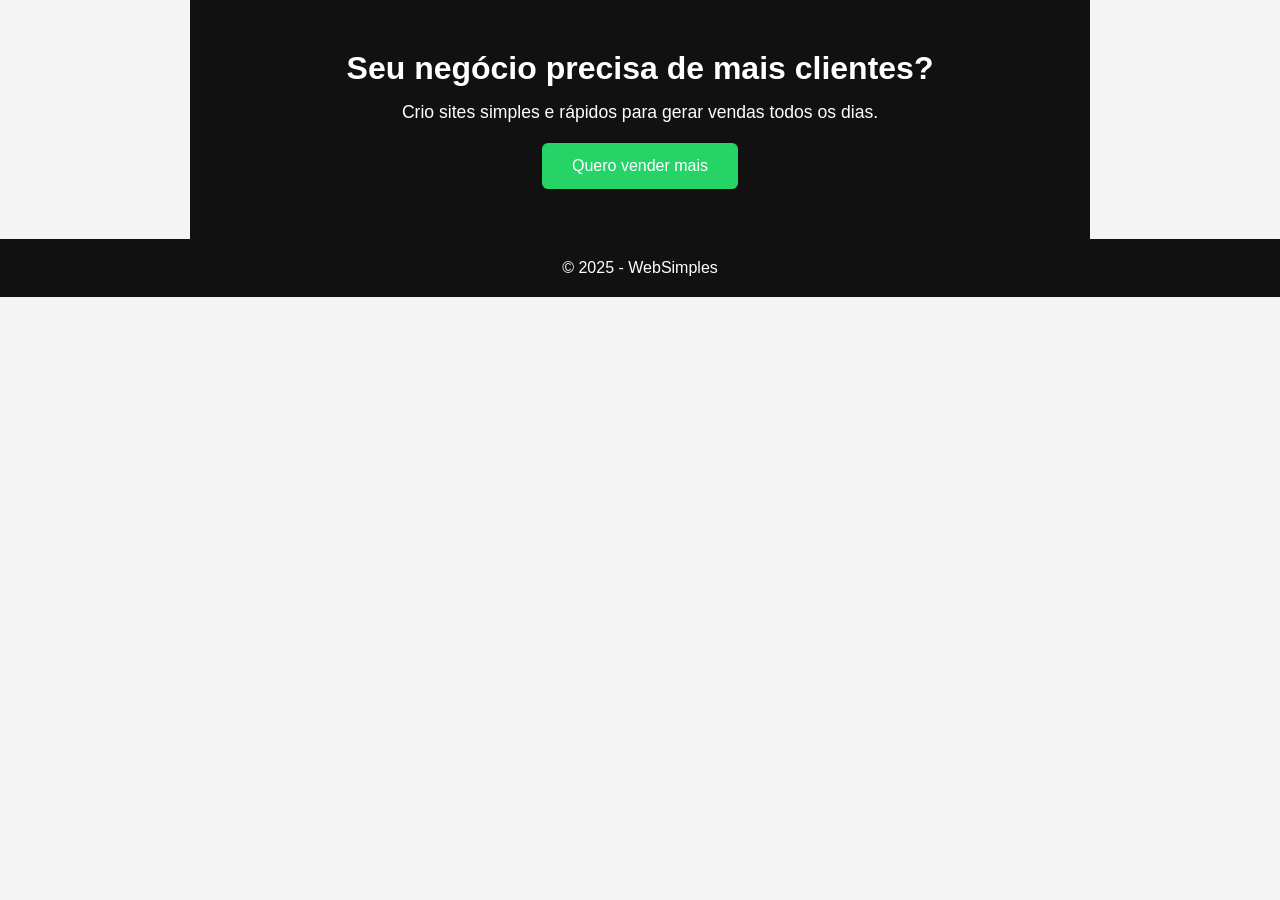
==== index.html @ bd042e9f "versao1" ====
<!DOCTYPE html>
<html lang="pt-br">
<head>
<meta charset="UTF-8">
<meta name="viewport" content="width=device-width, initial-scale=1.0">
<title>Criação de Sites Profissionais</title>

<style>
* {
    margin: 0;
    padding: 0;
    box-sizing: border-box;
    font-family: Arial, Helvetica, sans-serif;
}

body {
    background: #f4f4f4;
    color: #333;
}

section {
    padding: 50px 20px;
    max-width: 900px;
    margin: auto;
}

.hero {
    background: #111;
    color: #fff;
    text-align: center;
}

.hero h1 {
    font-size: 2rem;
    margin-bottom: 15px;
}

.hero p {
    font-size: 1.1rem;
}

.btn {
    margin-top: 20px;
    padding: 14px 30px;
    background: #25d366;
    color: white;
    border: none;
    border-radius: 6px;
    font-size: 16px;
    cursor: pointer;
}

.step {
    background: white;
    margin-top: 25px;
    padding: 25px;
    border-radius: 8px;
    display: none;
}

.step.active {
    display: block;
}

.option {
    background: #eee;
    padding: 12px;
    margin: 10px 0;
    cursor: pointer;
    border-radius: 5px;
}

.option:hover {
    background: #ddd;
}

input, textarea {
    width: 100%;
    padding: 10px;
    margin-top: 10px;
}

footer {
    background: #111;
    color: white;
    text-align: center;
    padding: 20px;
}
</style>
</head>

<body>

<!-- ETAPA 1 -->
<section class="hero">
    <h1>Seu negócio precisa de mais clientes?</h1>
    <p>Crio sites simples e rápidos para gerar vendas todos os dias.</p>
    <button class="btn" onclick="nextStep(1)">Quero vender mais</button>
</section>

<!-- ETAPA 2 -->
<section class="step" id="step1">
    <h2>O que você precisa?</h2>

    <div class="option" onclick="selectService('Landing Page')">
        🚀 Landing Page para vender mais
    </div>

    <div class="option" onclick="selectService('Site institucional')">
        🏢 Site institucional
    </div>

    <div class="option" onclick="selectService('Manutenção')">
        🔧 Manutenção / Ajustes
    </div>
</section>

<!-- ETAPA 3 -->
<section class="step" id="step2">
    <h2>Informe seus dados</h2>

    <input type="text" id="nome" placeholder="Seu nome" required>
    <input type="text" id="whats" placeholder="Seu WhatsApp" required>
    <textarea id="mensagem" placeholder="Conte rapidamente o que precisa"></textarea>

    <button class="btn" onclick="enviarWhats()">Enviar agora</button>
</section>

<footer>
    <p>© 2025 - WebSimples</p>
</footer>

<script>
let servicoEscolhido = "";

function nextStep(step) {
    document.getElementById("step" + step).classList.add("active");
    window.scrollTo(0, document.body.scrollHeight);
}

function selectService(servico) {
    servicoEscolhido = servico;
    document.getElementById("step2").classList.add("active");
    window.scrollTo(0, document.body.scrollHeight);
}

function enviarWhats() {
    const nome = document.getElementById("nome").value;
    const whats = document.getElementById("whats").value;
    const mensagem = document.getElementById("mensagem").value;

    const texto = `
Olá! Me chamo ${nome}.
Tenho interesse em: ${servicoEscolhido}.
Meu WhatsApp: ${whats}

Mensagem:
${mensagem}
    `;

    const numero = "5599999999999"; // <<< COLOQUE SEU NÚMERO AQUI

    const link = `https://wa.me/${numero}?text=${encodeURIComponent(texto)}`;
    window.open(link, "_blank");
}
</script>

</body>
</html>
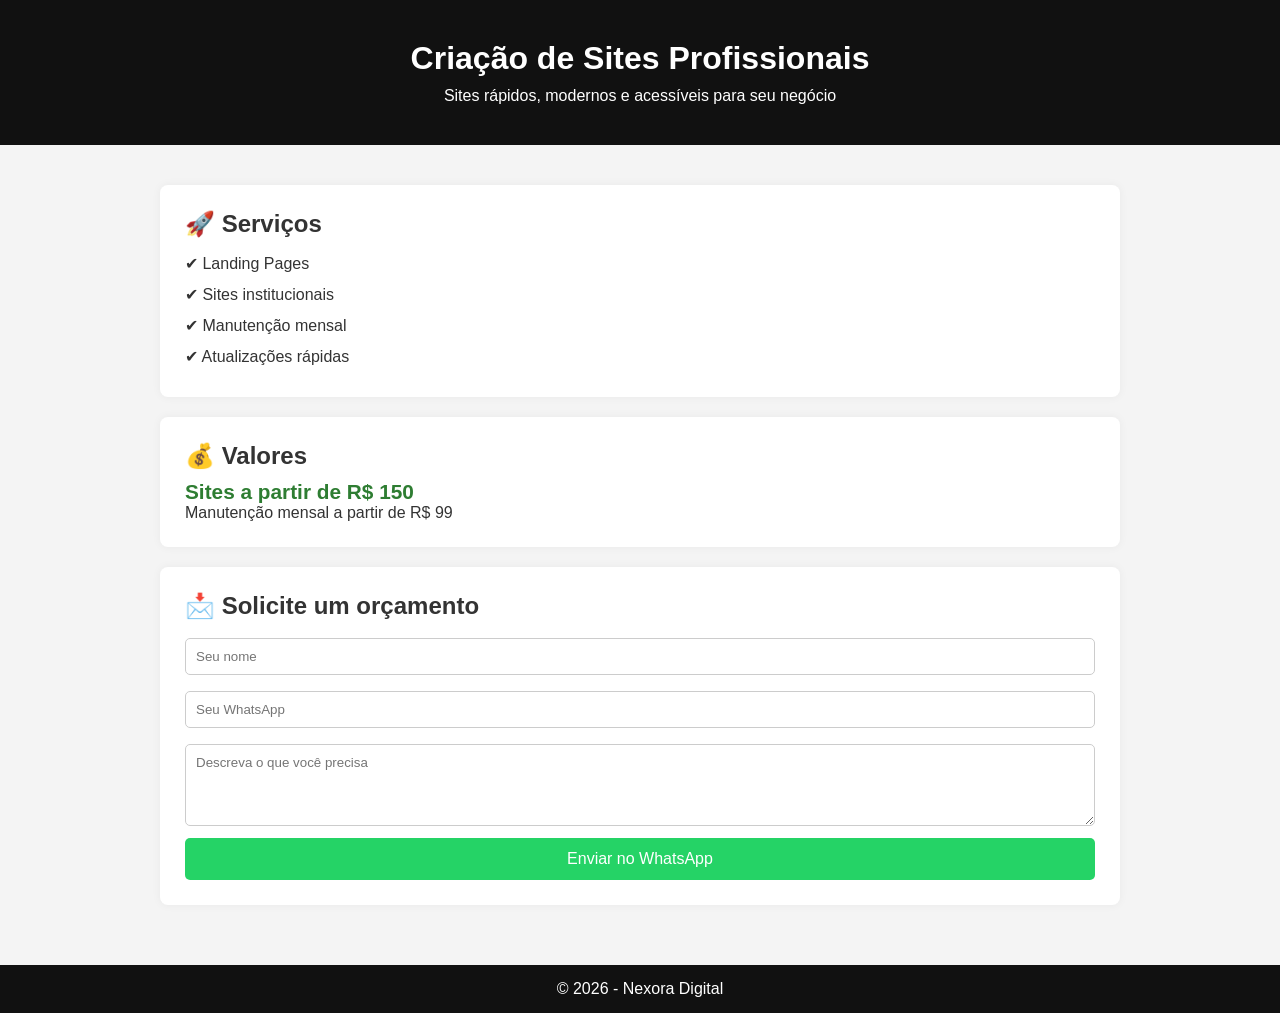
==== commit d18e7e50: "site pronto" ====
--- a/index.html
+++ b/index.html
@@ -1,169 +1,54 @@
 <!DOCTYPE html>
 <html lang="pt-br">
 <head>
-<meta charset="UTF-8">
-<meta name="viewport" content="width=device-width, initial-scale=1.0">
-<title>Criação de Sites Profissionais</title>
-
-<style>
-* {
-    margin: 0;
-    padding: 0;
-    box-sizing: border-box;
-    font-family: Arial, Helvetica, sans-serif;
-}
-
-body {
-    background: #f4f4f4;
-    color: #333;
-}
-
-section {
-    padding: 50px 20px;
-    max-width: 900px;
-    margin: auto;
-}
-
-.hero {
-    background: #111;
-    color: #fff;
-    text-align: center;
-}
-
-.hero h1 {
-    font-size: 2rem;
-    margin-bottom: 15px;
-}
-
-.hero p {
-    font-size: 1.1rem;
-}
-
-.btn {
-    margin-top: 20px;
-    padding: 14px 30px;
-    background: #25d366;
-    color: white;
-    border: none;
-    border-radius: 6px;
-    font-size: 16px;
-    cursor: pointer;
-}
-
-.step {
-    background: white;
-    margin-top: 25px;
-    padding: 25px;
-    border-radius: 8px;
-    display: none;
-}
-
-.step.active {
-    display: block;
-}
-
-.option {
-    background: #eee;
-    padding: 12px;
-    margin: 10px 0;
-    cursor: pointer;
-    border-radius: 5px;
-}
-
-.option:hover {
-    background: #ddd;
-}
-
-input, textarea {
-    width: 100%;
-    padding: 10px;
-    margin-top: 10px;
-}
-
-footer {
-    background: #111;
-    color: white;
-    text-align: center;
-    padding: 20px;
-}
-</style>
+    <meta charset="UTF-8">
+    <meta name="viewport" content="width=device-width, initial-scale=1.0">
+    <title>WebSimples - Criação de Sites</title>
+    <link rel="stylesheet" href="estilo/style.css">
+    <script src="script/scrip.js" defer></script>
+    
 </head>
-
 <body>
 
-<!-- ETAPA 1 -->
-<section class="hero">
-    <h1>Seu negócio precisa de mais clientes?</h1>
-    <p>Crio sites simples e rápidos para gerar vendas todos os dias.</p>
-    <button class="btn" onclick="nextStep(1)">Quero vender mais</button>
-</section>
+<header>
+    <h1>Criação de Sites Profissionais</h1>
+    <p>Sites rápidos, modernos e acessíveis para seu negócio</p>
+</header>
 
-<!-- ETAPA 2 -->
-<section class="step" id="step1">
-    <h2>O que você precisa?</h2>
+<div class="container">
 
-    <div class="option" onclick="selectService('Landing Page')">
-        🚀 Landing Page para vender mais
+    <div class="box">
+        <h2>🚀 Serviços</h2>
+        <ul>
+            <li>✔ Landing Pages</li>
+            <li>✔ Sites institucionais</li>
+            <li>✔ Manutenção mensal</li>
+            <li>✔ Atualizações rápidas</li>
+        </ul>
     </div>
 
-    <div class="option" onclick="selectService('Site institucional')">
-        🏢 Site institucional
+    <div class="box">
+        <h2>💰 Valores</h2>
+        <p class="price">Sites a partir de R$ 150</p>
+        <p>Manutenção mensal a partir de R$ 99</p>
     </div>
 
-    <div class="option" onclick="selectService('Manutenção')">
-        🔧 Manutenção / Ajustes
+    <div class="box">
+        <h2>📩 Solicite um orçamento</h2>
+
+        <form onsubmit="enviarWhatsApp(event)">
+            <input type="text" id="nome" placeholder="Seu nome" required>
+            <input type="text" id="whats" placeholder="Seu WhatsApp" required>
+            <textarea id="mensagem" rows="4" placeholder="Descreva o que você precisa"></textarea>
+
+            <button type="submit">Enviar no WhatsApp</button>
+        </form>
     </div>
-</section>
 
-<!-- ETAPA 3 -->
-<section class="step" id="step2">
-    <h2>Informe seus dados</h2>
-
-    <input type="text" id="nome" placeholder="Seu nome" required>
-    <input type="text" id="whats" placeholder="Seu WhatsApp" required>
-    <textarea id="mensagem" placeholder="Conte rapidamente o que precisa"></textarea>
-
-    <button class="btn" onclick="enviarWhats()">Enviar agora</button>
-</section>
+</div>
 
 <footer>
-    <p>© 2025 - WebSimples</p>
+    <p>© 2026 - Nexora Digital</p>
 </footer>
-
-<script>
-let servicoEscolhido = "";
-
-function nextStep(step) {
-    document.getElementById("step" + step).classList.add("active");
-    window.scrollTo(0, document.body.scrollHeight);
-}
-
-function selectService(servico) {
-    servicoEscolhido = servico;
-    document.getElementById("step2").classList.add("active");
-    window.scrollTo(0, document.body.scrollHeight);
-}
-
-function enviarWhats() {
-    const nome = document.getElementById("nome").value;
-    const whats = document.getElementById("whats").value;
-    const mensagem = document.getElementById("mensagem").value;
-
-    const texto = `
-Olá! Me chamo ${nome}.
-Tenho interesse em: ${servicoEscolhido}.
-Meu WhatsApp: ${whats}
-
-Mensagem:
-${mensagem}
-    `;
-
-    const numero = "5599999999999"; // <<< COLOQUE SEU NÚMERO AQUI
-
-    const link = `https://wa.me/${numero}?text=${encodeURIComponent(texto)}`;
-    window.open(link, "_blank");
-}
-</script>
-
 </body>
 </html>
--- a/estilo/style.css
+++ b/estilo/style.css
@@ -0,0 +1,86 @@
+
+* {
+    margin: 0;
+    padding: 0;
+    box-sizing: border-box;
+    font-family: Arial, Helvetica, sans-serif;
+}
+
+body {
+    background: #f4f4f4;
+    color: #333;
+}
+
+header {
+    background: #111;
+    color: #fff;
+    padding: 40px 20px;
+    text-align: center;
+}
+
+header h1 {
+    font-size: 2rem;
+    margin-bottom: 10px;
+}
+
+.container {
+    max-width: 1000px;
+    margin: auto;
+    padding: 40px 20px;
+}
+
+.box {
+    background: white;
+    padding: 25px;
+    margin-bottom: 20px;
+    border-radius: 8px;
+    box-shadow: 0 0 10px rgba(0,0,0,0.05);
+}
+
+h2 {
+    margin-bottom: 10px;
+}
+
+ul {
+    list-style: none;
+}
+
+li {
+    padding: 6px 0;
+}
+
+.price {
+    font-size: 1.3rem;
+    color: #2e7d32;
+    font-weight: bold;
+}
+
+input, textarea {
+    width: 100%;
+    padding: 10px;
+    margin: 8px 0;
+    border-radius: 5px;
+    border: 1px solid #ccc;
+}
+
+button {
+    background: #25d366;
+    color: white;
+    border: none;
+    padding: 12px;
+    font-size: 16px;
+    cursor: pointer;
+    border-radius: 5px;
+    width: 100%;
+}
+
+button:hover {
+    background: #1ebe5b;
+}
+
+footer {
+    background: #111;
+    color: white;
+    text-align: center;
+    padding: 15px;
+}
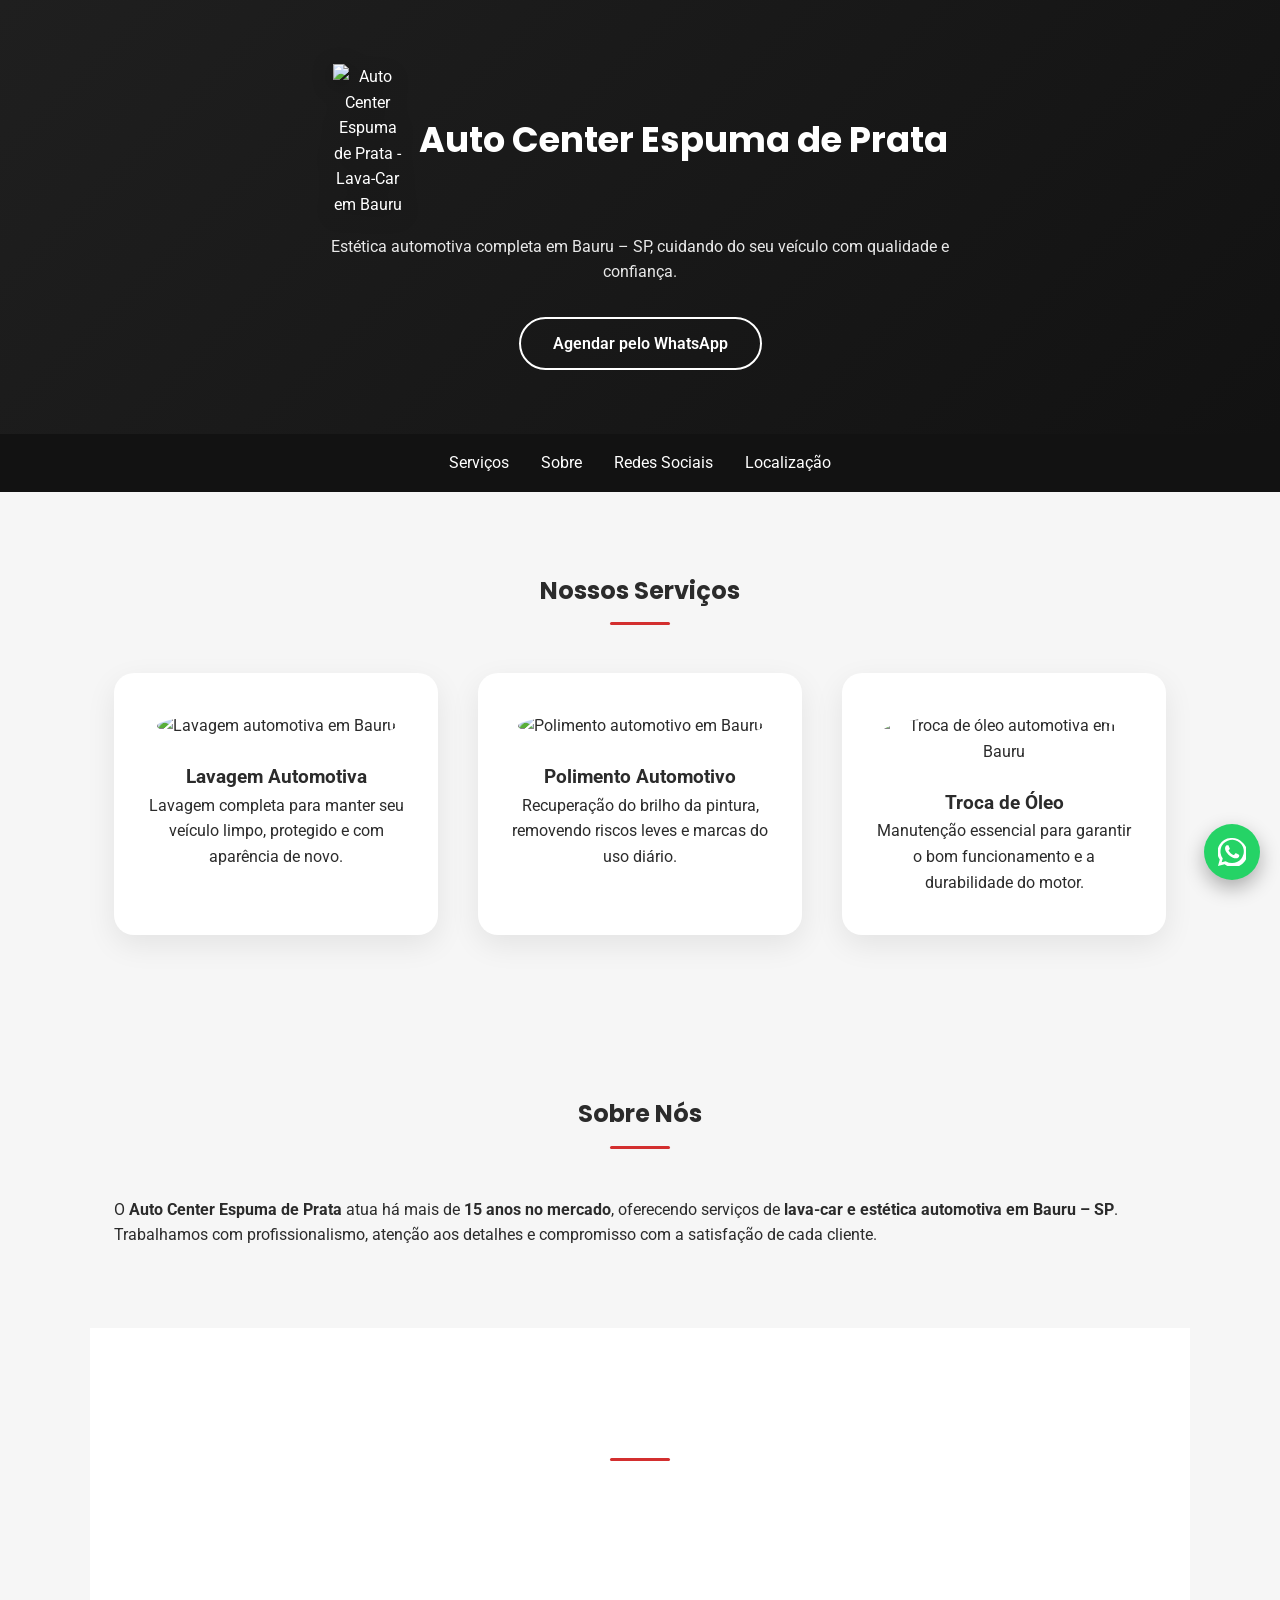
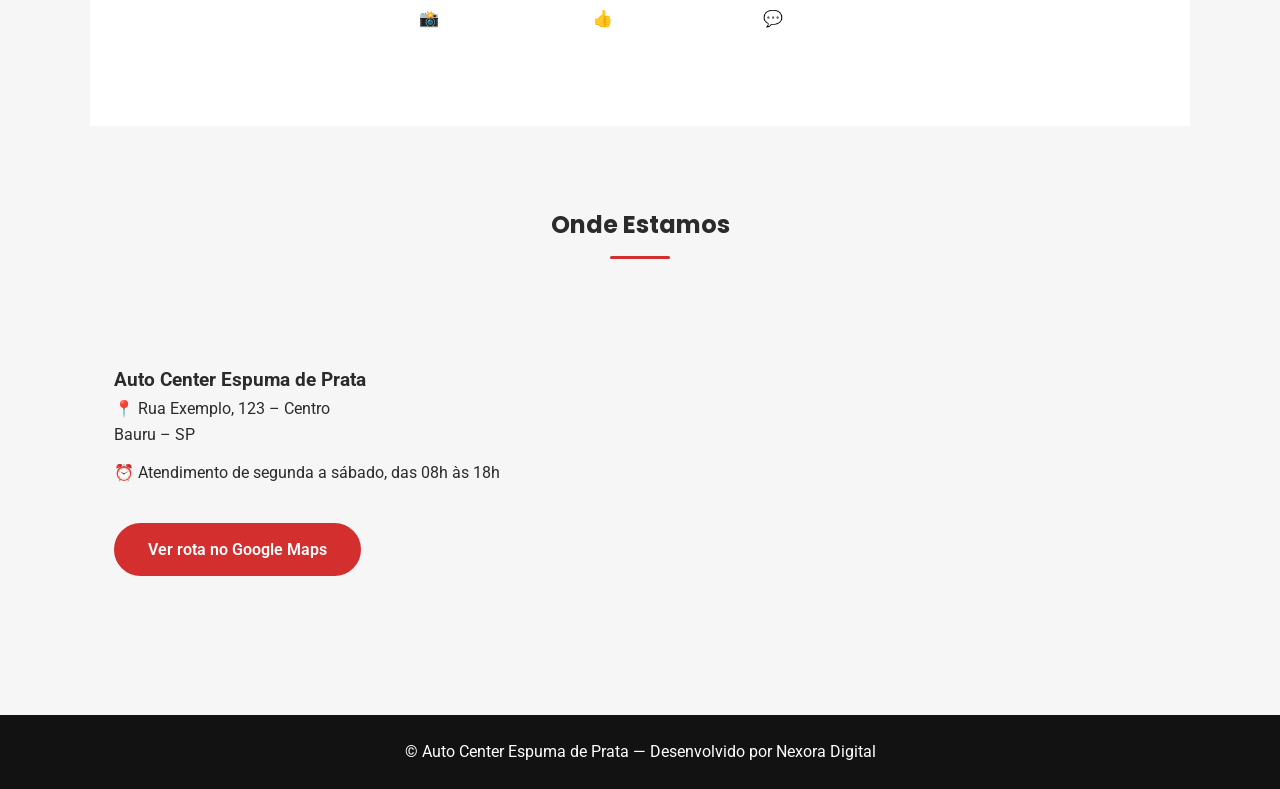
==== commit 7fc18445: "site lavacar" ====
--- a/index.html
+++ b/index.html
@@ -1,54 +1,159 @@
-<!DOCTYPE html>
-<html lang="pt-br">
-<head>
-    <meta charset="UTF-8">
-    <meta name="viewport" content="width=device-width, initial-scale=1.0">
-    <title>WebSimples - Criação de Sites</title>
-    <link rel="stylesheet" href="estilo/style.css">
-    <script src="script/scrip.js" defer></script>
-    
-</head>
-<body>
-
-<header>
-    <h1>Criação de Sites Profissionais</h1>
-    <p>Sites rápidos, modernos e acessíveis para seu negócio</p>
-</header>
-
-<div class="container">
-
-    <div class="box">
-        <h2>🚀 Serviços</h2>
-        <ul>
-            <li>✔ Landing Pages</li>
-            <li>✔ Sites institucionais</li>
-            <li>✔ Manutenção mensal</li>
-            <li>✔ Atualizações rápidas</li>
-        </ul>
-    </div>
-
-    <div class="box">
-        <h2>💰 Valores</h2>
-        <p class="price">Sites a partir de R$ 150</p>
-        <p>Manutenção mensal a partir de R$ 99</p>
-    </div>
-
-    <div class="box">
-        <h2>📩 Solicite um orçamento</h2>
-
-        <form onsubmit="enviarWhatsApp(event)">
-            <input type="text" id="nome" placeholder="Seu nome" required>
-            <input type="text" id="whats" placeholder="Seu WhatsApp" required>
-            <textarea id="mensagem" rows="4" placeholder="Descreva o que você precisa"></textarea>
-
-            <button type="submit">Enviar no WhatsApp</button>
-        </form>
-    </div>
-
-</div>
-
-<footer>
-    <p>© 2026 - Nexora Digital</p>
-</footer>
-</body>
-</html>
+<!DOCTYPE html>
+<html lang="pt-BR">
+<head>
+  <meta charset="UTF-8">
+
+  <title>Lava-Car e Estética Automotiva em Bauru | Auto Center Espuma de Prata</title>
+
+  <meta name="viewport" content="width=device-width, initial-scale=1.0">
+  <meta name="description" content="Auto Center Espuma de Prata — Lava-car e estética automotiva em Bauru-SP. Lavagem, polimento, troca de óleo e mecânica geral. Qualidade e confiança há mais de 15 anos.">
+
+  <!-- Google Fonts -->
+  <link rel="preconnect" href="https://fonts.googleapis.com">
+  <link rel="preconnect" href="https://fonts.gstatic.com" crossorigin>
+  <link href="https://fonts.googleapis.com/css2?family=Poppins:wght@400;600&family=Roboto:wght@400;500&display=swap" rel="stylesheet">
+
+  <!-- CSS -->
+  <link rel="stylesheet" href="style.css">
+</head>
+
+<body>
+
+<header>
+  <div class="header-brand">
+    <img src="img/logo.png" alt="Auto Center Espuma de Prata - Lava-Car em Bauru" class="logo">
+    <h1>Auto Center Espuma de Prata</h1>
+  </div>
+
+  <p>Estética automotiva completa em Bauru – SP, cuidando do seu veículo com qualidade e confiança.</p>
+
+  <a href="https://wa.me/5500000000000?text=Olá,%20gostaria%20de%20agendar%20um%20serviço%20no%20lava-car%20em%20Bauru" class="btn">
+    Agendar pelo WhatsApp
+  </a>
+</header>
+
+<nav>
+  <a href="#servicos">Serviços</a>
+  <a href="#sobre">Sobre</a>
+  <a href="#redes-sociais">Redes Sociais</a>
+  <a href="#localizacao">Localização</a>
+</nav>
+
+<main>
+
+  <!-- SERVIÇOS -->
+  <section id="servicos">
+    <h2>Nossos Serviços</h2>
+
+    <div class="servicos">
+
+      <article class="servico">
+        <img src="img/lavagem-redondo.png" alt="Lavagem automotiva em Bauru">
+        <h3>Lavagem Automotiva</h3>
+        <p>Lavagem completa para manter seu veículo limpo, protegido e com aparência de novo.</p>
+      </article>
+
+      <article class="servico">
+        <img src="img/polimento-redondo.png" alt="Polimento automotivo em Bauru">
+        <h3>Polimento Automotivo</h3>
+        <p>Recuperação do brilho da pintura, removendo riscos leves e marcas do uso diário.</p>
+      </article>
+
+      <article class="servico">
+        <img src="img/motor-redondo.png" alt="Troca de óleo automotiva em Bauru">
+        <h3>Troca de Óleo</h3>
+        <p>Manutenção essencial para garantir o bom funcionamento e a durabilidade do motor.</p>
+      </article>
+
+
+    </div>
+  </section>
+
+  <!-- SOBRE -->
+  <section id="sobre">
+    <h2>Sobre Nós</h2>
+
+    <p>
+      O <strong>Auto Center Espuma de Prata</strong> atua há mais de
+      <strong>15 anos no mercado</strong>, oferecendo serviços de
+      <strong>lava-car e estética automotiva em Bauru – SP</strong>.
+      Trabalhamos com profissionalismo, atenção aos detalhes e compromisso
+      com a satisfação de cada cliente.
+    </p>
+  </section>
+
+  <!-- REDES SOCIAIS -->
+  <section id="redes-sociais" class="parallax">
+    <h2>Redes Sociais</h2>
+
+    <p class="redes-descricao">
+      Acompanhe nosso dia a dia, trabalhos realizados e novidades.
+      Siga o <strong>Auto Center Espuma de Prata</strong> nas redes sociais.
+    </p>
+
+    <div class="redes-links">
+      <a href="https://www.instagram.com/seulavacar" target="_blank">📸 Instagram</a>
+      <a href="https://www.facebook.com/seulavacar" target="_blank">👍 Facebook</a>
+      <a href="https://wa.me/5500000000000" target="_blank">💬 WhatsApp</a>
+    </div>
+  </section>
+
+  <!-- LOCALIZAÇÃO -->
+  <section id="localizacao">
+    <h2>Onde Estamos</h2>
+
+    <div class="localizacao-container">
+
+      <div class="localizacao-info">
+        <h3>Auto Center Espuma de Prata</h3>
+
+        <p>
+          📍 Rua Exemplo, 123 – Centro<br>
+          Bauru – SP
+        </p>
+
+        <p>
+          ⏰ Atendimento de segunda a sábado, das 08h às 18h
+        </p>
+
+        <a href="https://www.google.com/maps/search/?api=1&query=Auto+Center+Espuma+de+Prata+Bauru+SP"
+           target="_blank"
+           class="btn btn-localizacao">
+          Ver rota no Google Maps
+        </a>
+      </div>
+
+      <div class="localizacao-mapa">
+        <iframe
+          src="https://www.google.com/maps?q=Auto+Center+Espuma+de+Prata+Bauru+SP&output=embed"
+          loading="lazy"
+          referrerpolicy="no-referrer-when-downgrade">
+        </iframe>
+      </div>
+
+    </div>
+  </section>
+
+</main>
+
+<footer>
+  <p>© Auto Center Espuma de Prata — Desenvolvido por Nexora Digital</p>
+</footer>
+
+
+<button id="topo" aria-label="Voltar ao topo">↑</button>
+<script src="script.js"></script>
+
+<a
+  href="https://wa.me/5500000000000?text=Olá,%20gostaria%20de%20agendar%20um%20serviço"
+  class="whatsapp-float"
+  target="_blank"
+  aria-label="Falar no WhatsApp"
+>
+  <svg viewBox="0 0 24 24" aria-hidden="true">
+    <path d="M20.52 3.48A11.82 11.82 0 0 0 12 0A12 12 0 0 0 1.5 18.45L0 24l5.7-1.5A12 12 0 1 0 20.52 3.48zm-8.5 18.02a10 10 0 0 1-5.1-1.4l-.37-.22-3.38.89.9-3.29-.24-.38A10 10 0 1 1 12 21.5zm5.47-7.38c-.3-.15-1.77-.87-2.04-.97-.27-.1-.47-.15-.66.15-.2.3-.76.97-.93 1.17-.17.2-.35.22-.65.07a8.1 8.1 0 0 1-2.38-1.47 9 9 0 0 1-1.66-2.06c-.17-.3 0-.47.13-.62.13-.13.3-.35.45-.52.15-.17.2-.3.3-.5.1-.2.05-.37-.02-.52-.07-.15-.66-1.6-.9-2.2-.24-.58-.48-.5-.66-.5h-.56c-.2 0-.52.07-.8.37-.27.3-1.05 1.03-1.05 2.52s1.07 2.94 1.22 3.14c.15.2 2.1 3.2 5.1 4.49.71.3 1.27.48 1.7.61.72.23 1.38.2 1.9.12.58-.08 1.77-.72 2.02-1.42.25-.7.25-1.3.17-1.42-.07-.12-.27-.2-.56-.35z"/>
+  </svg>
+</a>
+
+</body>
+</html>
--- a/style.css
+++ b/style.css
@@ -0,0 +1,329 @@
+:root {
+  --cor-primaria: #D32F2F;
+  --cor-secundaria: #1F1F1F;
+  --cor-escura: #121212;
+
+  --cor-clara: #FFFFFF;
+  --cor-fundo: #F6F6F6;
+  --cor-texto: #2B2B2B;
+
+  --fonte-titulo: 'Poppins', sans-serif;
+  --fonte-texto: 'Roboto', sans-serif;
+
+  --radius-md: 16px;
+  --radius-lg: 20px;
+  --radius-full: 999px;
+}
+
+/* RESET */
+* {
+  margin: 0;
+  padding: 0;
+  box-sizing: border-box;
+}
+
+/* BASE */
+body {
+  font-family: var(--fonte-texto);
+  background-color: var(--cor-fundo);
+  color: var(--cor-texto);
+  line-height: 1.6;
+}
+
+/* HEADER */
+header {
+  padding: clamp(2.5rem, 6vw, 4rem) 1.5rem;
+  background: linear-gradient(135deg, var(--cor-secundaria), var(--cor-escura));
+  display: flex;
+  flex-direction: column;
+  align-items: center;
+  text-align: center;
+  color: var(--cor-clara);
+}
+
+.header-brand {
+  display: flex;
+  align-items: center;
+  gap: 1rem;
+  margin-bottom: 1rem;
+}
+
+.logo {
+  width: 70px;
+  filter: drop-shadow(0 4px 10px rgba(0,0,0,0.35));
+}
+
+header h1 {
+  font-family: var(--fonte-titulo);
+  font-size: clamp(1.6rem, 3.2vw, 2.2rem);
+  line-height: 1.1;
+}
+
+header p {
+  max-width: 620px;
+  margin-bottom: 2rem;
+  opacity: 0.9;
+}
+
+/* BOTÃO */
+.btn {
+  padding: 0.75rem 2rem;
+  border: 2px solid var(--cor-clara);
+  border-radius: var(--radius-full);
+  color: var(--cor-clara);
+  text-decoration: none;
+  font-weight: 600;
+  transition: 0.3s;
+}
+
+.btn:hover {
+  background-color: var(--cor-primaria);
+  border-color: var(--cor-primaria);
+}
+
+/* NAV */
+nav {
+  background-color: var(--cor-escura);
+  padding: 1rem;
+  display: flex;
+  justify-content: center;
+  gap: 2rem;
+}
+
+nav a {
+  color: var(--cor-clara);
+  text-decoration: none;
+}
+
+nav a:hover {
+  color: var(--cor-primaria);
+}
+
+/* SEÇÕES */
+section {
+  padding: clamp(3rem, 8vw, 5rem) 1.5rem;
+  max-width: 1100px;
+  margin: 0 auto;
+}
+
+section h2 {
+  font-family: var(--fonte-titulo);
+  text-align: center;
+  margin-bottom: 3rem;
+}
+
+section h2::after {
+  content: '';
+  width: 60px;
+  height: 3px;
+  background-color: var(--cor-primaria);
+  display: block;
+  margin: 12px auto 0;
+  border-radius: var(--radius-full);
+}
+
+/* SERVIÇOS */
+.servicos {
+  display: grid;
+  grid-template-columns: repeat(auto-fit, minmax(240px, 1fr));
+  gap: 2.5rem;
+}
+
+.servico {
+  background: var(--cor-clara);
+  padding: 2.5rem 2rem;
+  border-radius: var(--radius-lg);
+  text-align: center;
+  box-shadow: 0 10px 30px rgba(0,0,0,0.08);
+}
+
+.servico img {
+  width: 110px;
+  height: 110px;
+  border-radius: 50%;
+  object-fit: cover;
+  margin-bottom: 1.5rem;
+}
+
+/* REDES SOCIAIS */
+#redes-sociais {
+  background-color: #fff;
+  text-align: center;
+}
+
+.redes-descricao {
+  max-width: 600px;
+  margin: 0 auto 2rem;
+  color: #555;
+}
+
+.redes-links {
+  display: flex;
+  justify-content: center;
+  gap: 1.5rem;
+  flex-wrap: wrap;
+}
+
+.redes-links a {
+  padding: 0.75rem 1.5rem;
+  border: 2px solid var(--cor-primaria);
+  border-radius: var(--radius-full);
+  color: var(--cor-primaria);
+  text-decoration: none;
+  font-weight: 600;
+  transition: 0.3s;
+}
+
+.redes-links a:hover {
+  background-color: var(--cor-primaria);
+  color: #fff;
+}
+
+/* PARALLAX REDES SOCIAIS */
+.parallax {
+  background-image: 
+    linear-gradient(
+      rgba(0,0,0,0.65),
+      rgba(0,0,0,0.65)
+    ),
+    url('img/carro-lavando-720.jpg');
+
+  background-size: cover;
+  background-position: center;
+  background-attachment: fixed;
+
+  color: #fff;
+}
+
+.parallax h2,
+.parallax p {
+  color: #fff;
+}
+
+.parallax .redes-links a {
+  border-color: #fff;
+  color: #fff;
+}
+
+.parallax .redes-links a:hover {
+  background-color: var(--cor-primaria);
+  border-color: var(--cor-primaria);
+}
+
+
+/* LOCALIZAÇÃO */
+.localizacao-container {
+  display: grid;
+  grid-template-columns: 1fr 1fr;
+  gap: 2.5rem;
+  align-items: center;
+}
+
+.localizacao-mapa iframe {
+  width: 100%;
+  height: 320px;
+  border: none;
+  border-radius: var(--radius-lg);
+}
+
+.localizacao-info {
+  display: flex;
+  flex-direction: column;
+  align-items: flex-start;
+}
+
+.localizacao-info p {
+  margin-bottom: 0.8rem;
+}
+
+
+.btn.btn-localizacao {
+  background-color: var(--cor-primaria);
+  border-color: var(--cor-primaria);
+  color: #fff;
+  margin-top: 1.5rem;
+}
+
+
+.btn.btn-localizacao:hover {
+  background-color: var(--cor-fundo);
+  color: black;
+  border-color: var(--cor-secundaria);
+}
+
+
+
+
+/* RESPONSIVO */
+@media (max-width: 768px) {
+  .localizacao-container {
+    grid-template-columns: 1fr;
+  }
+
+  .header-brand {
+    flex-direction: column;
+  }
+}
+
+/* FOOTER */
+footer {
+  background-color: var(--cor-escura);
+  color: var(--cor-clara);
+  text-align: center;
+  padding: 1.5rem;
+}
+
+
+#topo {
+  position: fixed;
+  bottom: 20px;
+  left: 20px;
+
+  width: 44px;
+  height: 44px;
+
+  border-radius: 50%;
+  border: none;
+
+  background-color: var(--cor-primaria);
+  color: #fff;
+
+  font-size: 18px;
+  cursor: pointer;
+
+  display: none;
+  z-index: 9999;
+}
+
+
+/* WHATSAPP FLUTUANTE */
+.whatsapp-float {
+  position: fixed;
+  bottom: 20px;
+  right: 20px;
+
+  width: 56px;
+  height: 56px;
+
+  background-color: #25D366;
+  border-radius: 50%;
+
+  display: flex;
+  align-items: center;
+  justify-content: center;
+
+  box-shadow: 0 8px 20px rgba(0,0,0,0.3);
+  z-index: 9999;
+
+  transition: transform 0.3s ease;
+}
+
+.whatsapp-float:hover {
+  transform: scale(1.08);
+}
+
+.whatsapp-float svg {
+  width: 28px;
+  height: 28px;
+  fill: #fff;
+}
